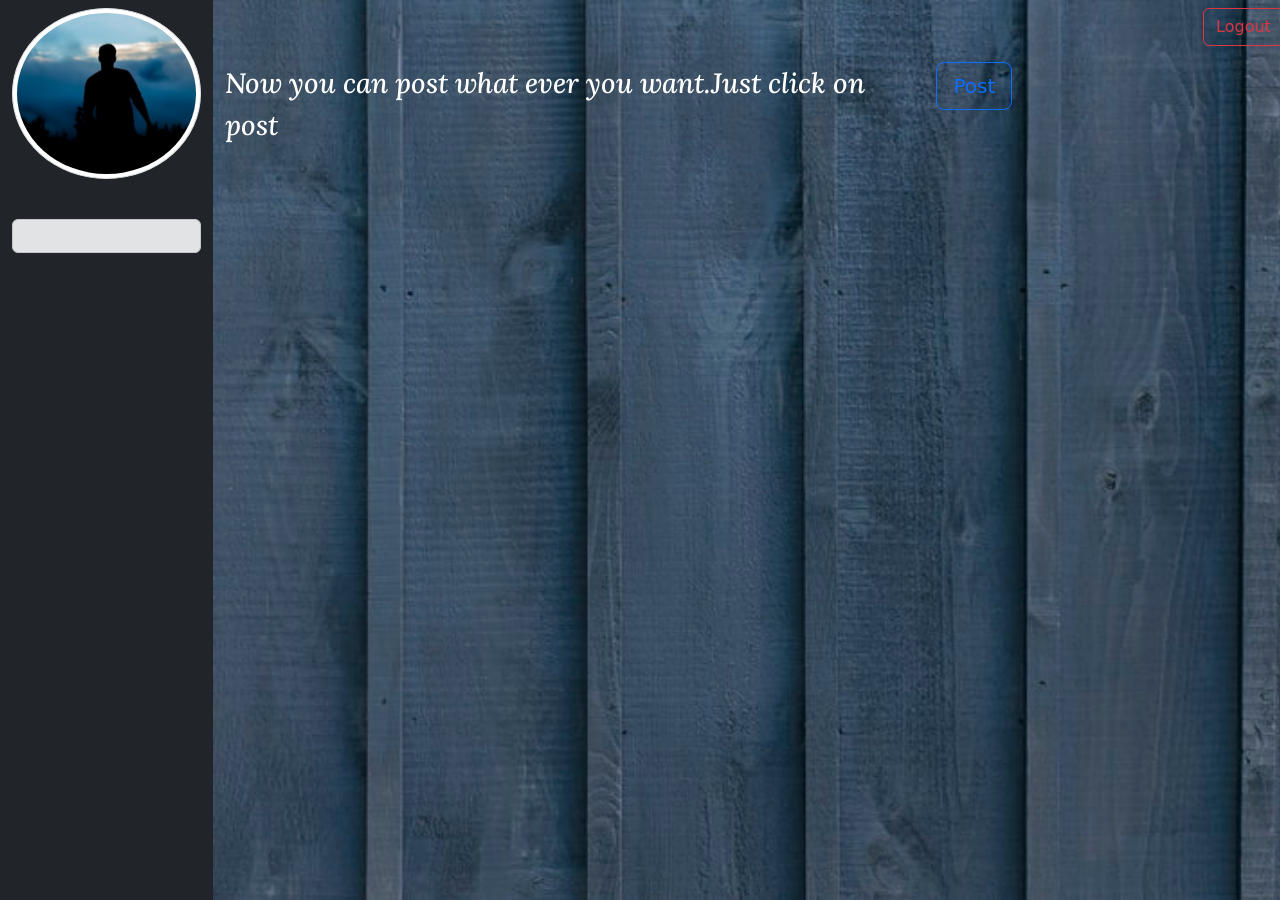
==== index.html @ ad164104 "Add files via upload" ====
<!DOCTYPE html>
<html lang="en">

<head>
    <meta charset="UTF-8">
    <meta http-equiv="X-UA-Compatible" content="IE=edge">
    <meta name="viewport" content="width=device-width, initial-scale=1.0">
    <title>Welcome Page</title>
    <link rel="stylesheet" href="style.css">
    <link href="https://cdn.jsdelivr.net/npm/bootstrap@5.0.2/dist/css/bootstrap.min.css" rel="stylesheet" integrity="sha384-EVSTQN3/azprG1Anm3QDgpJLIm9Nao0Yz1ztcQTwFspd3yD65VohhpuuCOmLASjC" crossorigin="anonymous">
</head>

<body onload="getCurrentUser()">
    <div class="container-fluid one">
        <div class="row one">
            <div class="col-2 one bg-dark text-white" id="profile">
                <img src="image/p1.jpg" class="mt-2 rounded-circle mx-auto d-block img-thumbnail" alt="Profile">
                <br/>
                <p id="info1"></p>
                <p id="info2"></p>
                <p id="info3"></p>
                <p id="info4"></p>
                <p id="info5"></p>
                <p id="info6"></p>
                <div id="message" class="alert alert-secondary"></div>
            </div>
            <div class="col-10 one overflow-auto text-white" id="post_logout">
                <div class="row mt-2">
                    <div class="col-11">
                        <h1 id="welcome">
                        </h1>
                    </div>
                    <div class="col-1"><button class="btn btn-outline-danger" onClick="logout()">Logout</button>
                    </div>
                </div>
                <div class="row mt-3">
                    <div class="col-8 d-flex justify-content-end">
                        <p class="fs-3">Now you can post what ever you want.Just click on post</p>
                    </div>
                    <div class="col-4">
                        <button class="btn btn-outline-primary btn-lg btn-block" id="post" onClick="post()">Post</button>
                    </div>
                </div>
                <div id="inputText" class="mt-3 mb-3 p-16 d-flex justify-content-center">

                </div>
                <div class="container d-flex justify-content-center">
                    <ul id="ul">

                    </ul>
                </div>
            </div>
        </div>
</body>


<script src="app.js"></script>
<script src="https://cdn.jsdelivr.net/npm/@popperjs/core@2.9.2/dist/umd/popper.min.js" integrity="sha384-IQsoLXl5PILFhosVNubq5LC7Qb9DXgDA9i+tQ8Zj3iwWAwPtgFTxbJ8NT4GN1R8p" crossorigin="anonymous"></script>
<script src="https://cdn.jsdelivr.net/npm/bootstrap@5.0.2/dist/js/bootstrap.min.js" integrity="sha384-cVKIPhGWiC2Al4u+LWgxfKTRIcfu0JTxR+EQDz/bgldoEyl4H0zUF0QKbrJ0EcQF" crossorigin="anonymous"></script>

</html>
<!-- 
<body onload="getCurrentUser() " class="p-3 mb-2 bg-dark text-white " style="background-image: url(image/index\ back.jpg); background-repeat:no-repeat ; background-size: cover; height: 98vh; ">

    <div>
        <div class="mt-1 row ">
            <div class="col-3 ">
                <img src="https://images.unsplash.com/photo-1457449940276-e8deed18bfff?ixid=MnwxMjA3fDB8MHxzZWFyY2h8OHx8cHJvZmlsZXxlbnwwfHwwfHw%3D&ixlib=rb-1.2.1&auto=format&fit=crop&w=500&q=60 " alt="Tanveer " class="img-thumbnail border border-0 ">
            </div>
            <div class="col-8 mt-3 ">
                <h3 id="info1 "></h3>
                <h3 id="info2 "></h3>
                <h3 id="info3 "></h3>
                <h3 id="info4 "></h3>
                <h3 id="info5 "></h3>
                <h3 id="info6 "></h3>
            </div>
            <div class="col-1 "> <button class="btn btn-outline-danger " onClick="logout() ">Logout</button>
            </div>
        </div>
    </div>
    <br/>
    <div id="message " class="alert alert-secondary "></div>

    <div class="container ">
        <div class="row ">
            <div class="col-8 d-flex justify-content-end ">
                <p class="fs-3 ">Now you can post what ever you want.Just click on post</p>
            </div>
            <div class="col-4 ">
                <button class="btn btn-outline-primary btn-lg btn-block " id="post " onClick="post() ">Post</button>
            </div>
        </div>
    </div>

    For input and submit Button 
    <div id="inputText " class="mt-3 mb-3 p-16 d-flex justify-content-center ">

    </div>

    For Post 
    <div class="container d-flex justify-content-center ">
        <ul id="ul ">

        </ul>
    </div>



</body> -->
---- style.css ----
body {
    height: 100vh;
}

.one {
    height: 100vh;
}

@font-face {
    font-family: lora;
    src: url(font/static/Lora-MediumItalic.ttf);
}

#post_logout {
    background-image: url(image/index\ back.jpg);
    background-repeat: no-repeat;
    background-size: cover;
}

h1,
p {
    font-family: "lora";
}

li {
    list-style-type: none;
}
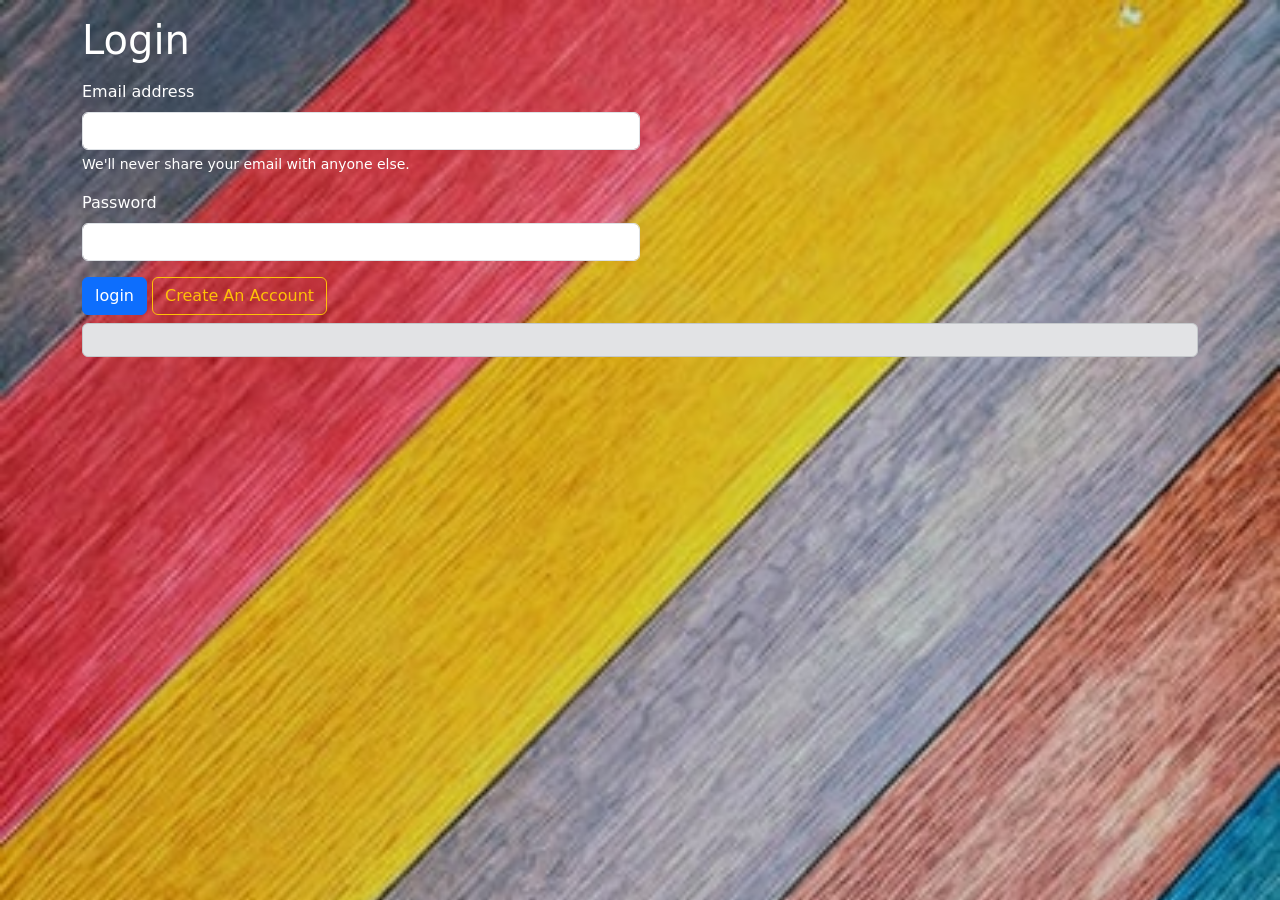
==== commit 76c54340: "Rename login.html to index.html" ====
--- a/index.html
+++ b/index.html
@@ -5,106 +5,34 @@
     <meta charset="UTF-8">
     <meta http-equiv="X-UA-Compatible" content="IE=edge">
     <meta name="viewport" content="width=device-width, initial-scale=1.0">
-    <title>Welcome Page</title>
-    <link rel="stylesheet" href="style.css">
+    <title>login Page</title>
     <link href="https://cdn.jsdelivr.net/npm/bootstrap@5.0.2/dist/css/bootstrap.min.css" rel="stylesheet" integrity="sha384-EVSTQN3/azprG1Anm3QDgpJLIm9Nao0Yz1ztcQTwFspd3yD65VohhpuuCOmLASjC" crossorigin="anonymous">
 </head>
 
-<body onload="getCurrentUser()">
-    <div class="container-fluid one">
-        <div class="row one">
-            <div class="col-2 one bg-dark text-white" id="profile">
-                <img src="image/p1.jpg" class="mt-2 rounded-circle mx-auto d-block img-thumbnail" alt="Profile">
-                <br/>
-                <p id="info1"></p>
-                <p id="info2"></p>
-                <p id="info3"></p>
-                <p id="info4"></p>
-                <p id="info5"></p>
-                <p id="info6"></p>
-                <div id="message" class="alert alert-secondary"></div>
+<body style="background-image: url(image/bg-new.jpg); background-repeat:no-repeat ; background-size: cover; height: 98vh;">
+
+    <div class="container  text-white">
+        <h1 class="mt-3 mb-3">Login</h1>
+        <form onsubmit="return false">
+            <div class="mb-3 form-group w-50">
+                <label for="email" class="form-label">Email address</label>
+                <input type="text" class="form-control" id="email" aria-describedby="emailHelp">
+                <div id="emailHelp" class="form-text text-white">We'll never share your email with anyone else.</div>
             </div>
-            <div class="col-10 one overflow-auto text-white" id="post_logout">
-                <div class="row mt-2">
-                    <div class="col-11">
-                        <h1 id="welcome">
-                        </h1>
-                    </div>
-                    <div class="col-1"><button class="btn btn-outline-danger" onClick="logout()">Logout</button>
-                    </div>
-                </div>
-                <div class="row mt-3">
-                    <div class="col-8 d-flex justify-content-end">
-                        <p class="fs-3">Now you can post what ever you want.Just click on post</p>
-                    </div>
-                    <div class="col-4">
-                        <button class="btn btn-outline-primary btn-lg btn-block" id="post" onClick="post()">Post</button>
-                    </div>
-                </div>
-                <div id="inputText" class="mt-3 mb-3 p-16 d-flex justify-content-center">
-
-                </div>
-                <div class="container d-flex justify-content-center">
-                    <ul id="ul">
-
-                    </ul>
-                </div>
+            <div class="mb-3 form-group w-50">
+                <label for="password" class="form-label">Password</label>
+                <input type="password" class="form-control" id="password">
             </div>
-        </div>
+            <div class="mb-2">
+                <button type="submit" class="btn btn-primary" onClick="login()">login</button>
+                <a class="btn btn-outline-warning" href="signup.html" role="button">Create An Account</a>
+            </div>
+            <div id="message" class="alert alert-secondary"></div>
+        </form>
+    </div>
 </body>
-
-
 <script src="app.js"></script>
 <script src="https://cdn.jsdelivr.net/npm/@popperjs/core@2.9.2/dist/umd/popper.min.js" integrity="sha384-IQsoLXl5PILFhosVNubq5LC7Qb9DXgDA9i+tQ8Zj3iwWAwPtgFTxbJ8NT4GN1R8p" crossorigin="anonymous"></script>
 <script src="https://cdn.jsdelivr.net/npm/bootstrap@5.0.2/dist/js/bootstrap.min.js" integrity="sha384-cVKIPhGWiC2Al4u+LWgxfKTRIcfu0JTxR+EQDz/bgldoEyl4H0zUF0QKbrJ0EcQF" crossorigin="anonymous"></script>
 
 </html>
-<!-- 
-<body onload="getCurrentUser() " class="p-3 mb-2 bg-dark text-white " style="background-image: url(image/index\ back.jpg); background-repeat:no-repeat ; background-size: cover; height: 98vh; ">
-
-    <div>
-        <div class="mt-1 row ">
-            <div class="col-3 ">
-                <img src="https://images.unsplash.com/photo-1457449940276-e8deed18bfff?ixid=MnwxMjA3fDB8MHxzZWFyY2h8OHx8cHJvZmlsZXxlbnwwfHwwfHw%3D&ixlib=rb-1.2.1&auto=format&fit=crop&w=500&q=60 " alt="Tanveer " class="img-thumbnail border border-0 ">
-            </div>
-            <div class="col-8 mt-3 ">
-                <h3 id="info1 "></h3>
-                <h3 id="info2 "></h3>
-                <h3 id="info3 "></h3>
-                <h3 id="info4 "></h3>
-                <h3 id="info5 "></h3>
-                <h3 id="info6 "></h3>
-            </div>
-            <div class="col-1 "> <button class="btn btn-outline-danger " onClick="logout() ">Logout</button>
-            </div>
-        </div>
-    </div>
-    <br/>
-    <div id="message " class="alert alert-secondary "></div>
-
-    <div class="container ">
-        <div class="row ">
-            <div class="col-8 d-flex justify-content-end ">
-                <p class="fs-3 ">Now you can post what ever you want.Just click on post</p>
-            </div>
-            <div class="col-4 ">
-                <button class="btn btn-outline-primary btn-lg btn-block " id="post " onClick="post() ">Post</button>
-            </div>
-        </div>
-    </div>
-
-    For input and submit Button 
-    <div id="inputText " class="mt-3 mb-3 p-16 d-flex justify-content-center ">
-
-    </div>
-
-    For Post 
-    <div class="container d-flex justify-content-center ">
-        <ul id="ul ">
-
-        </ul>
-    </div>
-
-
-
-</body> -->
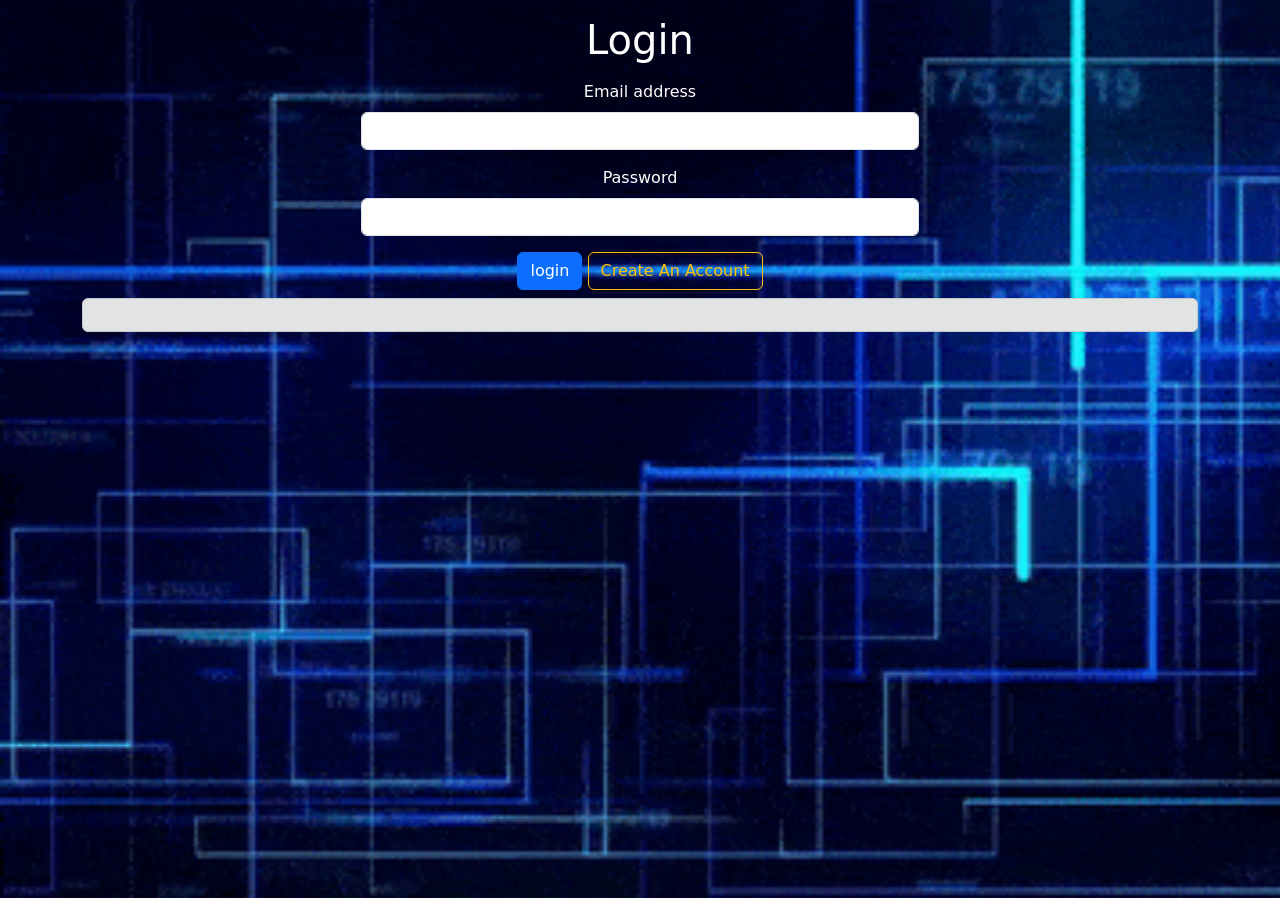
==== commit 0bd3eb92: "Add files via upload" ====
--- a/index.html
+++ b/index.html
@@ -9,15 +9,15 @@
     <link href="https://cdn.jsdelivr.net/npm/bootstrap@5.0.2/dist/css/bootstrap.min.css" rel="stylesheet" integrity="sha384-EVSTQN3/azprG1Anm3QDgpJLIm9Nao0Yz1ztcQTwFspd3yD65VohhpuuCOmLASjC" crossorigin="anonymous">
 </head>
 
-<body style="background-image: url(image/bg-new.jpg); background-repeat:no-repeat ; background-size: cover; height: 98vh;">
-
+<body style="background-image: url(image/hh.gif); background-repeat:no-repeat ; background-size: cover; height: 98vh;align-items: center  !;">
+<center>
     <div class="container  text-white">
         <h1 class="mt-3 mb-3">Login</h1>
         <form onsubmit="return false">
             <div class="mb-3 form-group w-50">
                 <label for="email" class="form-label">Email address</label>
                 <input type="text" class="form-control" id="email" aria-describedby="emailHelp">
-                <div id="emailHelp" class="form-text text-white">We'll never share your email with anyone else.</div>
+                <!-- <div id="emailHelp" class="form-text text-white">We'll never share your email with anyone else.</div> -->
             </div>
             <div class="mb-3 form-group w-50">
                 <label for="password" class="form-label">Password</label>
@@ -27,12 +27,13 @@
                 <button type="submit" class="btn btn-primary" onClick="login()">login</button>
                 <a class="btn btn-outline-warning" href="signup.html" role="button">Create An Account</a>
             </div>
-            <div id="message" class="alert alert-secondary"></div>
+            <div id="message" class="alert alert-secondary" ></div>
         </form>
     </div>
+</center>
 </body>
 <script src="app.js"></script>
 <script src="https://cdn.jsdelivr.net/npm/@popperjs/core@2.9.2/dist/umd/popper.min.js" integrity="sha384-IQsoLXl5PILFhosVNubq5LC7Qb9DXgDA9i+tQ8Zj3iwWAwPtgFTxbJ8NT4GN1R8p" crossorigin="anonymous"></script>
 <script src="https://cdn.jsdelivr.net/npm/bootstrap@5.0.2/dist/js/bootstrap.min.js" integrity="sha384-cVKIPhGWiC2Al4u+LWgxfKTRIcfu0JTxR+EQDz/bgldoEyl4H0zUF0QKbrJ0EcQF" crossorigin="anonymous"></script>
 
-</html>
+</html>
